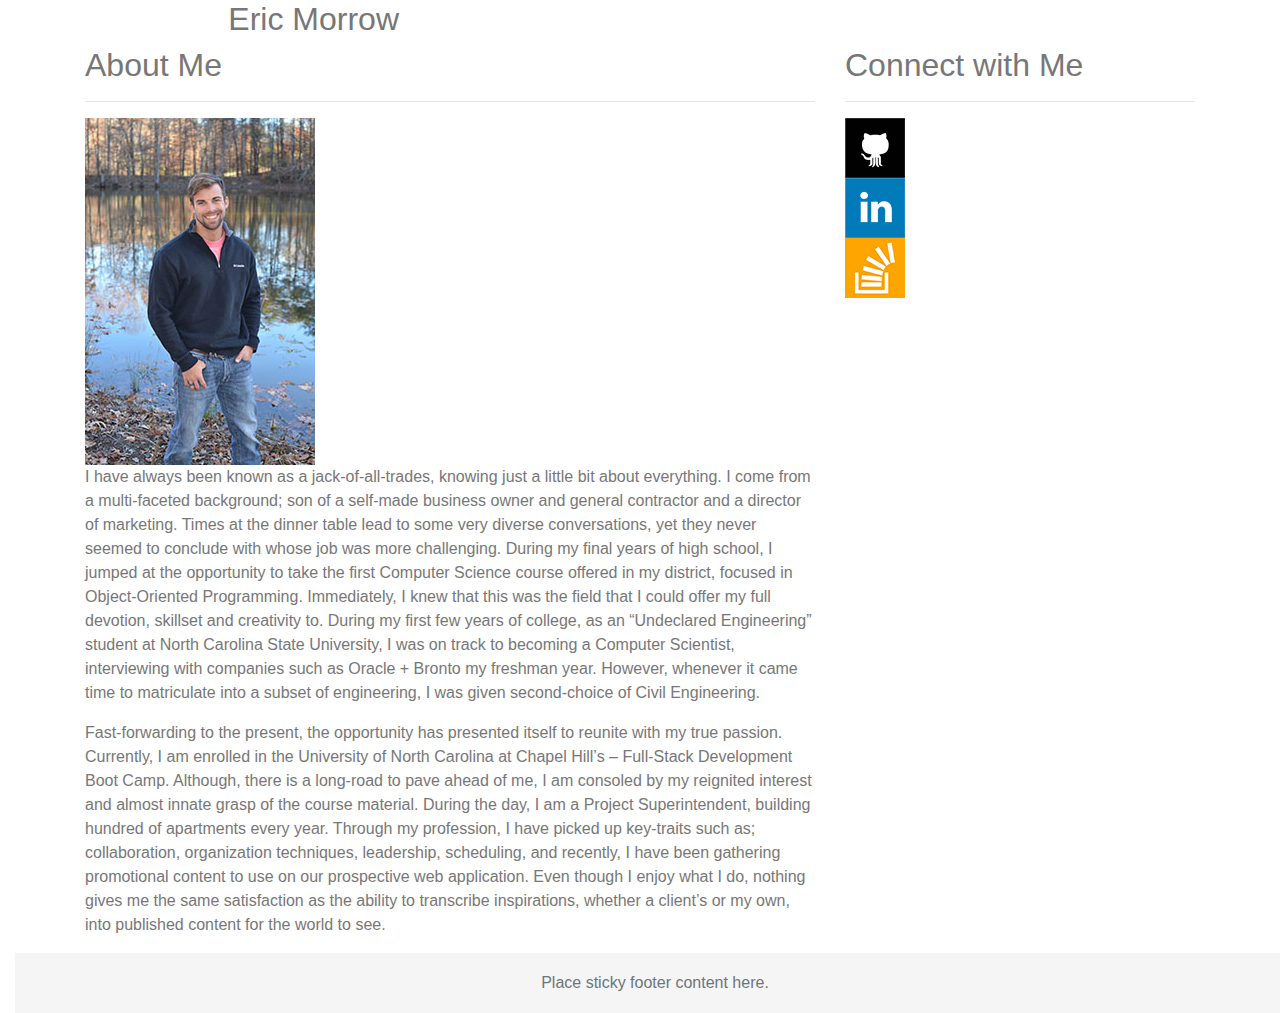
==== index.html @ daaee83a "Began bootstrap process, focused on header" ====
<!DOCTYPE html>
<html lang="en">
<head>
    <meta charset="UTF-8">
    <meta name="viewport" content="width=device-width, initial-scale=1.0">
    <meta http-equiv="X-UA-Compatible" content="ie=edge">
    <title>About - Eric Morrow</title>
    <link rel="stylesheet" type="text/css" href="assets/css/reset.css" />
    <link rel="stylesheet" href="https://maxcdn.bootstrapcdn.com/bootstrap/4.0.0/css/bootstrap.min.css" integrity="sha384-Gn5384xqQ1aoWXA+058RXPxPg6fy4IWvTNh0E263XmFcJlSAwiGgFAW/dAiS6JXm" crossorigin="anonymous">
    <link rel="stylesheet" type="text/css" href="assets/css/style.css" />

</head>

<body>
    <div class="container-fluid">
        <div class="row nav_bar">
            <div class="col-12 col-md-2 offset-md-2">
                <h2>Eric Morrow</h2>
            </div>
        </div>
        <div class="container">
            <div class="row">
                <div class="col-12 col-md-8">
                    <h2>About Me</h2>
                    <hr>
                    <img src="assets/images/Macaskills.JPG" alt="Eric Morrow" />
                    <p>I have always been known as a jack-of-all-trades, knowing just a little bit about everything. I come from a multi-faceted background; son of a self-made business owner and general contractor and a director of marketing. Times at the dinner table lead to some very diverse conversations, yet they never seemed to conclude with whose job was more challenging. During my final years of high school, I jumped at the opportunity to take the first Computer Science course offered in my district, focused in Object-Oriented Programming. Immediately, I knew that this was the field that I could offer my full devotion, skillset and creativity to. During my first few years of college, as an “Undeclared Engineering” student at North Carolina State University, I was on track to becoming a Computer Scientist, interviewing with companies such as Oracle + Bronto my freshman year. However, whenever it came time to matriculate into a subset of engineering, I was given second-choice of Civil Engineering.</p>
                    <p>Fast-forwarding to the present, the opportunity has presented itself to reunite with my true passion. Currently, I am enrolled in the University of North Carolina at Chapel Hill’s – Full-Stack Development Boot Camp. Although, there is a long-road to pave ahead of me, I am consoled by my reignited interest and almost innate grasp of the course material. During the day, I am a Project Superintendent, building hundred of apartments every year. Through my profession, I have picked up key-traits such as; collaboration, organization techniques, leadership, scheduling, and recently, I have been gathering promotional content to use on our prospective web application. Even though I enjoy what I do, nothing gives me the same satisfaction as the ability to transcribe inspirations, whether a client’s or my own, into published content for the world to see.</p>
                </div>
                <div class="col-12 col-md-4">
                    <h2>Connect with Me</h2>
                    <hr>
                    <ul>
                        <li>
                            <a href="https://github.com/catchbb14" target="_blank"><img src="assets/images/social/github.png" alt="github"></a>
                        </li>
                        <li>
                            <a href="www.linkedin.com/in/ericmorrow14" target="_blank"><img src="assets/images/social/linkedin.png" alt="linkedIn"></a>
                        </li>
                        <li>
                            <a href="https://stackoverflow.com/users/9270573/eric-morrow?tab=profile" target="_blank"><img src="assets/images/social/stackoverflow.png" alt="Stackoverflow"></a>
                        </li>

                    </ul>
                </div>
            </div>
        </div>
        <footer class="footer">
            <div class="container">
                <span class="text-muted">Place sticky footer content here.</span>
            </div>
        </footer>
    </div>

    


    
</body>
</html>
---- assets/css/style.css ----
* {
    font-size: 16px;
    font-family: 'Arial', 'Helvectica Neue', Helvectica, sans-serif;
    color: #777777;
    box-sizing: border-box;
    padding: 0;
    
     
}

html {
    position: relative;
    min-height: 100%;
}

body {
   margin-bottom: 60px; /* Margin bottom by footer height */
}
  
.navbar {
    background: #fff;
    height: 100px;
    margin-left: 0;
}

.navbar-nav {

}

.footer {
    position: absolute;
    bottom: 0;
    width: 100%;
    height: 60px; /* Set the fixed height of the footer here */
    line-height: 60px; /* Vertically center the text there */
    background-color: #f5f5f5;
    text-align: center;
}
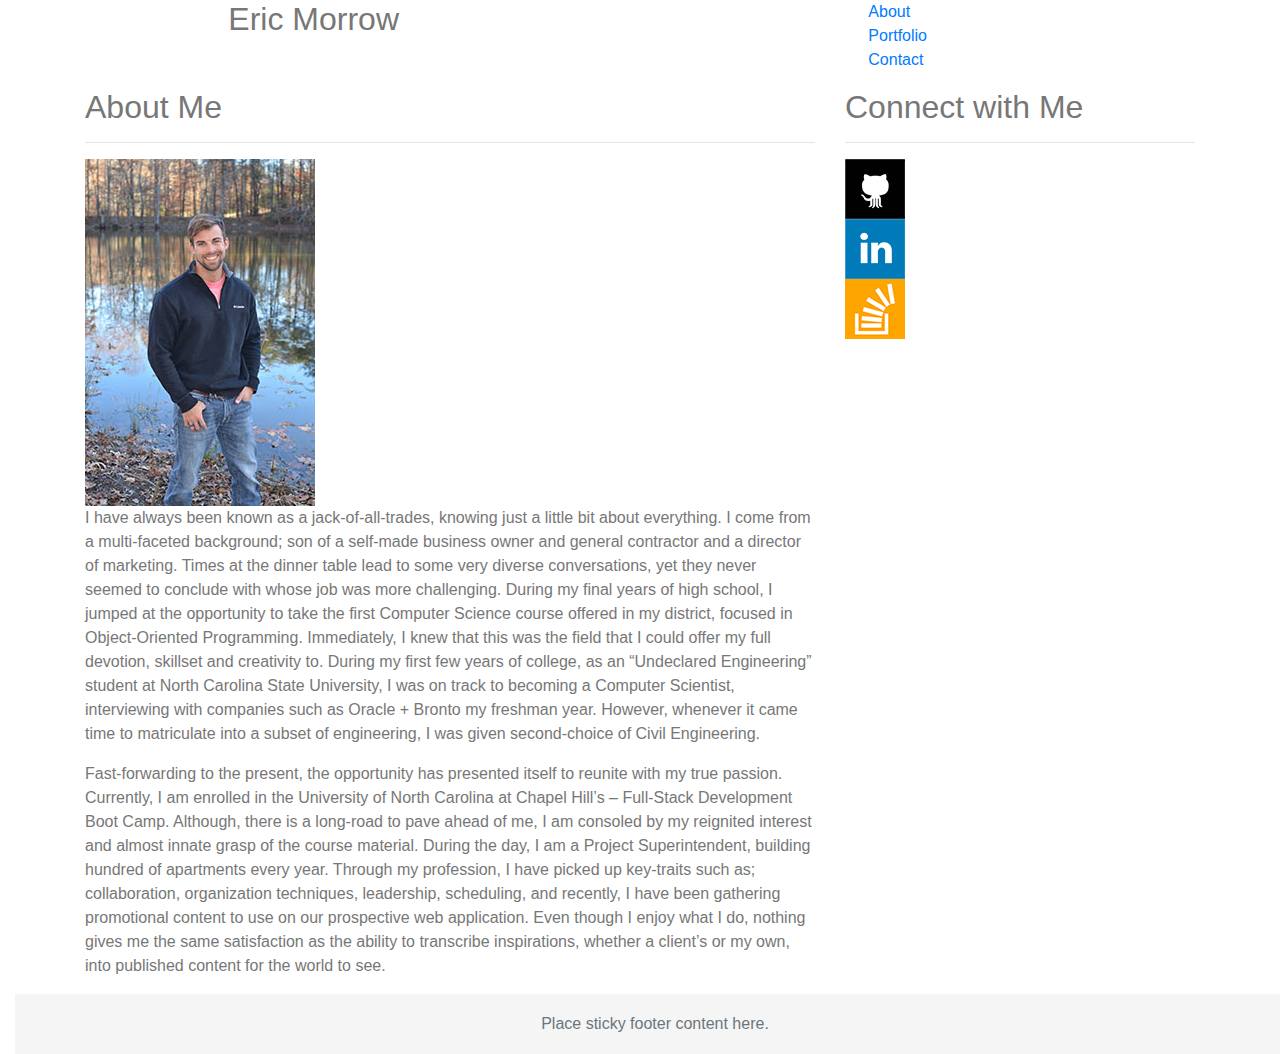
==== commit d68171ef: "Added most of content to index.html" ====
--- a/index.html
+++ b/index.html
@@ -16,6 +16,13 @@
         <div class="row nav_bar">
             <div class="col-12 col-md-2 offset-md-2">
                 <h2>Eric Morrow</h2>
+            </div>
+            <div class="col-12 col-md-2 offset-md-4">
+                <ul class="header-list">
+                    <li><a href="index.html">About</a></li>
+                    <li><a href="portfolio.html">Portfolio</a></li>
+                    <li><a href="contact.html">Contact</a></li>
+                </ul>
             </div>
         </div>
         <div class="container">
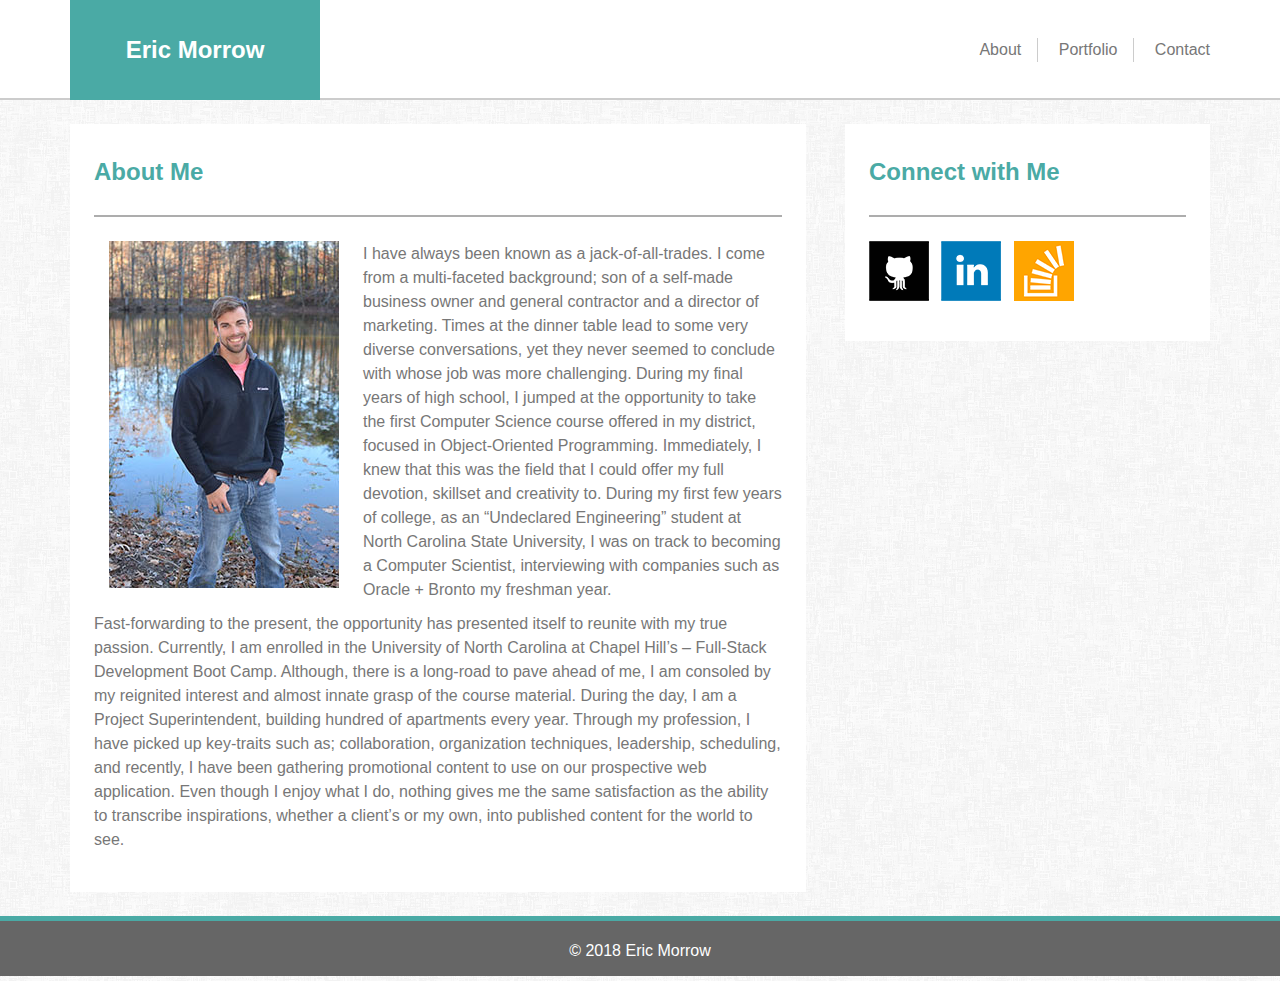
==== commit affc1ad2: ""Mismanaged time, no where close to what I am capable of."" ====
--- a/index.html
+++ b/index.html
@@ -13,55 +13,57 @@
 
 <body>
     <div class="container-fluid">
-        <div class="row nav_bar">
-            <div class="col-12 col-md-2 offset-md-2">
-                <h2>Eric Morrow</h2>
-            </div>
-            <div class="col-12 col-md-2 offset-md-4">
-                <ul class="header-list">
-                    <li><a href="index.html">About</a></li>
-                    <li><a href="portfolio.html">Portfolio</a></li>
-                    <li><a href="contact.html">Contact</a></li>
+        <nav class="navbar">
+            <div class="container">
+                <div class="navbar-header">
+                    <a><h2 class="header_title">Eric Morrow</h2></a>
+                </div>
+                <ul class="nav navbar-nav navbar-right list-inline">
+                    <li class="list-inline-item"><a href="index.html">About</a></li>
+                    <li class="list-inline-item"><a href="portfolio.html">Portfolio</a></li>
+                    <li class="list-inline-item"><a href="contact.html">Contact</a></li>
                 </ul>
             </div>
-        </div>
-        <div class="container">
+        </nav>
+        
+        <div class="container container-body">
             <div class="row">
-                <div class="col-12 col-md-8">
-                    <h2>About Me</h2>
-                    <hr>
-                    <img src="assets/images/Macaskills.JPG" alt="Eric Morrow" />
-                    <p>I have always been known as a jack-of-all-trades, knowing just a little bit about everything. I come from a multi-faceted background; son of a self-made business owner and general contractor and a director of marketing. Times at the dinner table lead to some very diverse conversations, yet they never seemed to conclude with whose job was more challenging. During my final years of high school, I jumped at the opportunity to take the first Computer Science course offered in my district, focused in Object-Oriented Programming. Immediately, I knew that this was the field that I could offer my full devotion, skillset and creativity to. During my first few years of college, as an “Undeclared Engineering” student at North Carolina State University, I was on track to becoming a Computer Scientist, interviewing with companies such as Oracle + Bronto my freshman year. However, whenever it came time to matriculate into a subset of engineering, I was given second-choice of Civil Engineering.</p>
-                    <p>Fast-forwarding to the present, the opportunity has presented itself to reunite with my true passion. Currently, I am enrolled in the University of North Carolina at Chapel Hill’s – Full-Stack Development Boot Camp. Although, there is a long-road to pave ahead of me, I am consoled by my reignited interest and almost innate grasp of the course material. During the day, I am a Project Superintendent, building hundred of apartments every year. Through my profession, I have picked up key-traits such as; collaboration, organization techniques, leadership, scheduling, and recently, I have been gathering promotional content to use on our prospective web application. Even though I enjoy what I do, nothing gives me the same satisfaction as the ability to transcribe inspirations, whether a client’s or my own, into published content for the world to see.</p>
+                <div class="col-12 col-md-8 main-container">
+                    <div class="main-section">
+                        <h2>About Me</h2>
+                        <hr>
+                        <div class="col-md-6"><img src="assets/images/Macaskills.JPG" class="img-responsive float-left " alt="Eric Morrow"/></div>
+                        <p class="float-right">Fast-forwarding to the present, the opportunity has presented itself to reunite with my true passion. Currently, I am enrolled in the University of North Carolina at Chapel Hill’s – Full-Stack Development Boot Camp. Although, there is a long-road to pave ahead of me, I am consoled by my reignited interest and almost innate grasp of the course material. During the day, I am a Project Superintendent, building hundred of apartments every year. Through my profession, I have picked up key-traits such as; collaboration, organization techniques, leadership, scheduling, and recently, I have been gathering promotional content to use on our prospective web application. Even though I enjoy what I do, nothing gives me the same satisfaction as the ability to transcribe inspirations, whether a client’s or my own, into published content for the world to see.</p>
+                        <p>I have always been known as a jack-of-all-trades. I come from a multi-faceted background; son of a self-made business owner and general contractor and a director of marketing. Times at the dinner table lead to some very diverse conversations, yet they never seemed to conclude with whose job was more challenging. During my final years of high school, I jumped at the opportunity to take the first Computer Science course offered in my district, focused in Object-Oriented Programming. Immediately, I knew that this was the field that I could offer my full devotion, skillset and creativity to. During my first few years of college, as an “Undeclared Engineering” student at North Carolina State University, I was on track to becoming a Computer Scientist, interviewing with companies such as Oracle + Bronto my freshman year.</p>
+                    </div>
                 </div>
-                <div class="col-12 col-md-4">
+
+                <div class="col-12 col-md-4 sidebar-container">
+                    <div class="sidebar">
                     <h2>Connect with Me</h2>
                     <hr>
-                    <ul>
-                        <li>
+                    <ul class="list-inline">
+                        <li class="list-inline-item">
                             <a href="https://github.com/catchbb14" target="_blank"><img src="assets/images/social/github.png" alt="github"></a>
                         </li>
-                        <li>
+                        <li class="list-inline-item">
                             <a href="www.linkedin.com/in/ericmorrow14" target="_blank"><img src="assets/images/social/linkedin.png" alt="linkedIn"></a>
                         </li>
-                        <li>
+                        <li class="list-inline-item">
                             <a href="https://stackoverflow.com/users/9270573/eric-morrow?tab=profile" target="_blank"><img src="assets/images/social/stackoverflow.png" alt="Stackoverflow"></a>
                         </li>
 
                     </ul>
+                    </div>
                 </div>
             </div>
         </div>
         <footer class="footer">
             <div class="container">
-                <span class="text-muted">Place sticky footer content here.</span>
+                <span class="white-text">&copy; 2018 Eric Morrow</span>
             </div>
         </footer>
     </div>
-
-    
-
-
     
 </body>
 </html>--- a/assets/css/style.css
+++ b/assets/css/style.css
@@ -8,6 +8,58 @@
      
 }
 
+.container-fluid {
+    padding: 0;
+}
+
+.container-body {
+    margin-top: 1.5rem;
+}
+
+.navbar .container {
+    padding: 0;
+}
+
+.navbar-nav li {
+    border-right: solid 1px #ccc;
+    padding-left: .5rem;
+    padding-right: 1rem;
+    margin: 0;
+}
+
+.navbar-nav li:last-child {
+    border-right: none;
+    padding-left: .5rem;
+    padding-right: 0;
+    margin: 0;
+}
+
+h1 {
+    font-size: 30px;
+    font-weight: bold;
+}
+
+h2 {
+    font-size: 1.5em;
+    font-weight: bold;
+    padding: 10px 0 20px 0;
+}
+
+h3 {
+    font-size: 1.3em;
+    font-weight: bold;
+    padding: 10px 0 20px 0;
+}
+
+hr {
+    height: 2px;
+    background: #777777;
+    opacity: .6;
+    border: none;
+    margin: 0;
+    margin-bottom: 1.5rem;
+}
+
 html {
     position: relative;
     min-height: 100%;
@@ -15,16 +67,122 @@
 
 body {
    margin-bottom: 60px; /* Margin bottom by footer height */
+   background-image: url(../images/background/fabric_of_squares_gray.png); 
 }
   
 .navbar {
     background: #fff;
     height: 100px;
-    margin-left: 0;
+    margin: 0;
+    padding: 0;
+    border-bottom: 2px solid #ccc;
+    box-sizing: border-box;
+}
+
+.navbar-header .header_title {
+    height: 100px;
+    width: 250px;
+    padding: 0;
+    margin:0;
+    background: #4aaaa5;
+    color: #fff;
+    line-height: 100px;
+    text-align: center;
 }
 
 .navbar-nav {
-
+    display: inline;
+}
+
+.navbar-nav a {
+    text-decoration: none;
+    color: #777;
+}
+
+.main-container {
+    margin: 0;
+    padding-left: 0;
+    padding-right: 1.5rem;
+}
+
+.main-section {
+    background: #fff;
+    padding: 1.5rem;
+    margin: 0;
+    margin-bottom: 1.5rem;
+    box-sizing: border-box;
+    overflow: auto;
+}
+
+.main-section h2 {
+    color: #4aaaa5;
+}
+
+.main-section p {
+    padding-top: 0;
+    padding-bottom: 0;
+}
+
+.main-section img {
+    padding: 0 1.5rem 1.5rem 0;
+}
+
+.main-section .portfolio-images img {
+    padding: 0;
+    margin-left: auto;
+    margin-right: auto;
+}
+
+.main-section form {
+    padding: 20px 0;
+}
+
+.main-section form input {
+    margin: 10px 0;
+    padding: 10px 10px;
+    width: 100%;
+    border: #ccc 1px solid;
+    box-sizing: border-box;
+    color: black;
+}
+
+.main-section form input::placeholder {
+    color: #ccc;
+}
+
+.main-section textarea {
+    height: 200px;
+    text-align: left;
+    margin: 10px 0;
+    padding: 10px 10px;
+    width: 100%;
+    border: #ccc 1px solid;
+    box-sizing: border-box;
+    color: black;
+}
+
+.main-section input[type=submit] {
+    color: #fff;
+    background: #4aaaa5;
+    padding: 10px 20px;
+    width: 20%;
+    font-size: 18px;
+}
+
+.sidebar {
+    background: #fff;
+    padding: 1.5rem;
+    box-sizing: border-box;
+    overflow: auto;
+    max-height: 220px;
+}
+
+.sidebar h2 {
+    color: #4aaaa5;
+}
+
+.sidebar-container {
+    padding-right: 0;
 }
 
 .footer {
@@ -33,6 +191,12 @@
     width: 100%;
     height: 60px; /* Set the fixed height of the footer here */
     line-height: 60px; /* Vertically center the text there */
-    background-color: #f5f5f5;
+    background-color: #666;
+    color: #fff;
+    border-top: 5px solid #4aaaa5;
     text-align: center;
+}
+
+.footer .white-text {
+    color: #fff;
 }